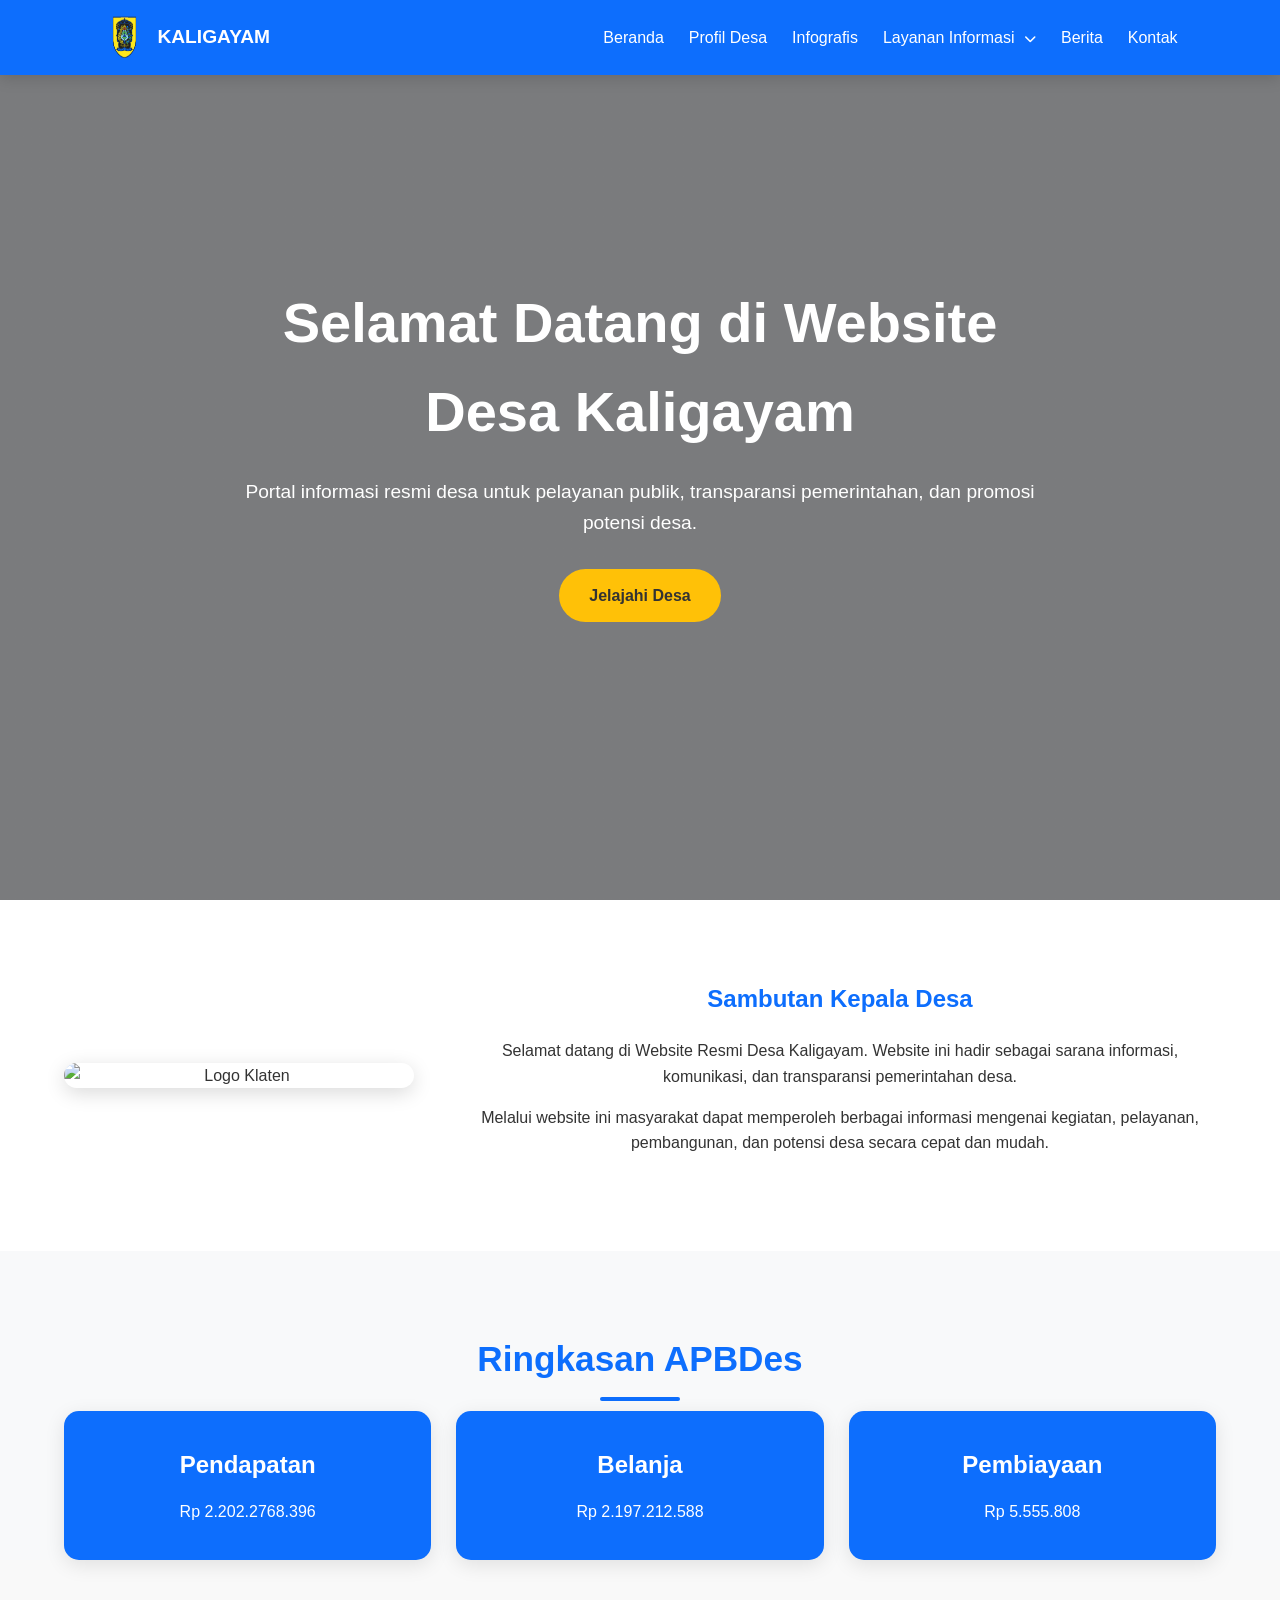
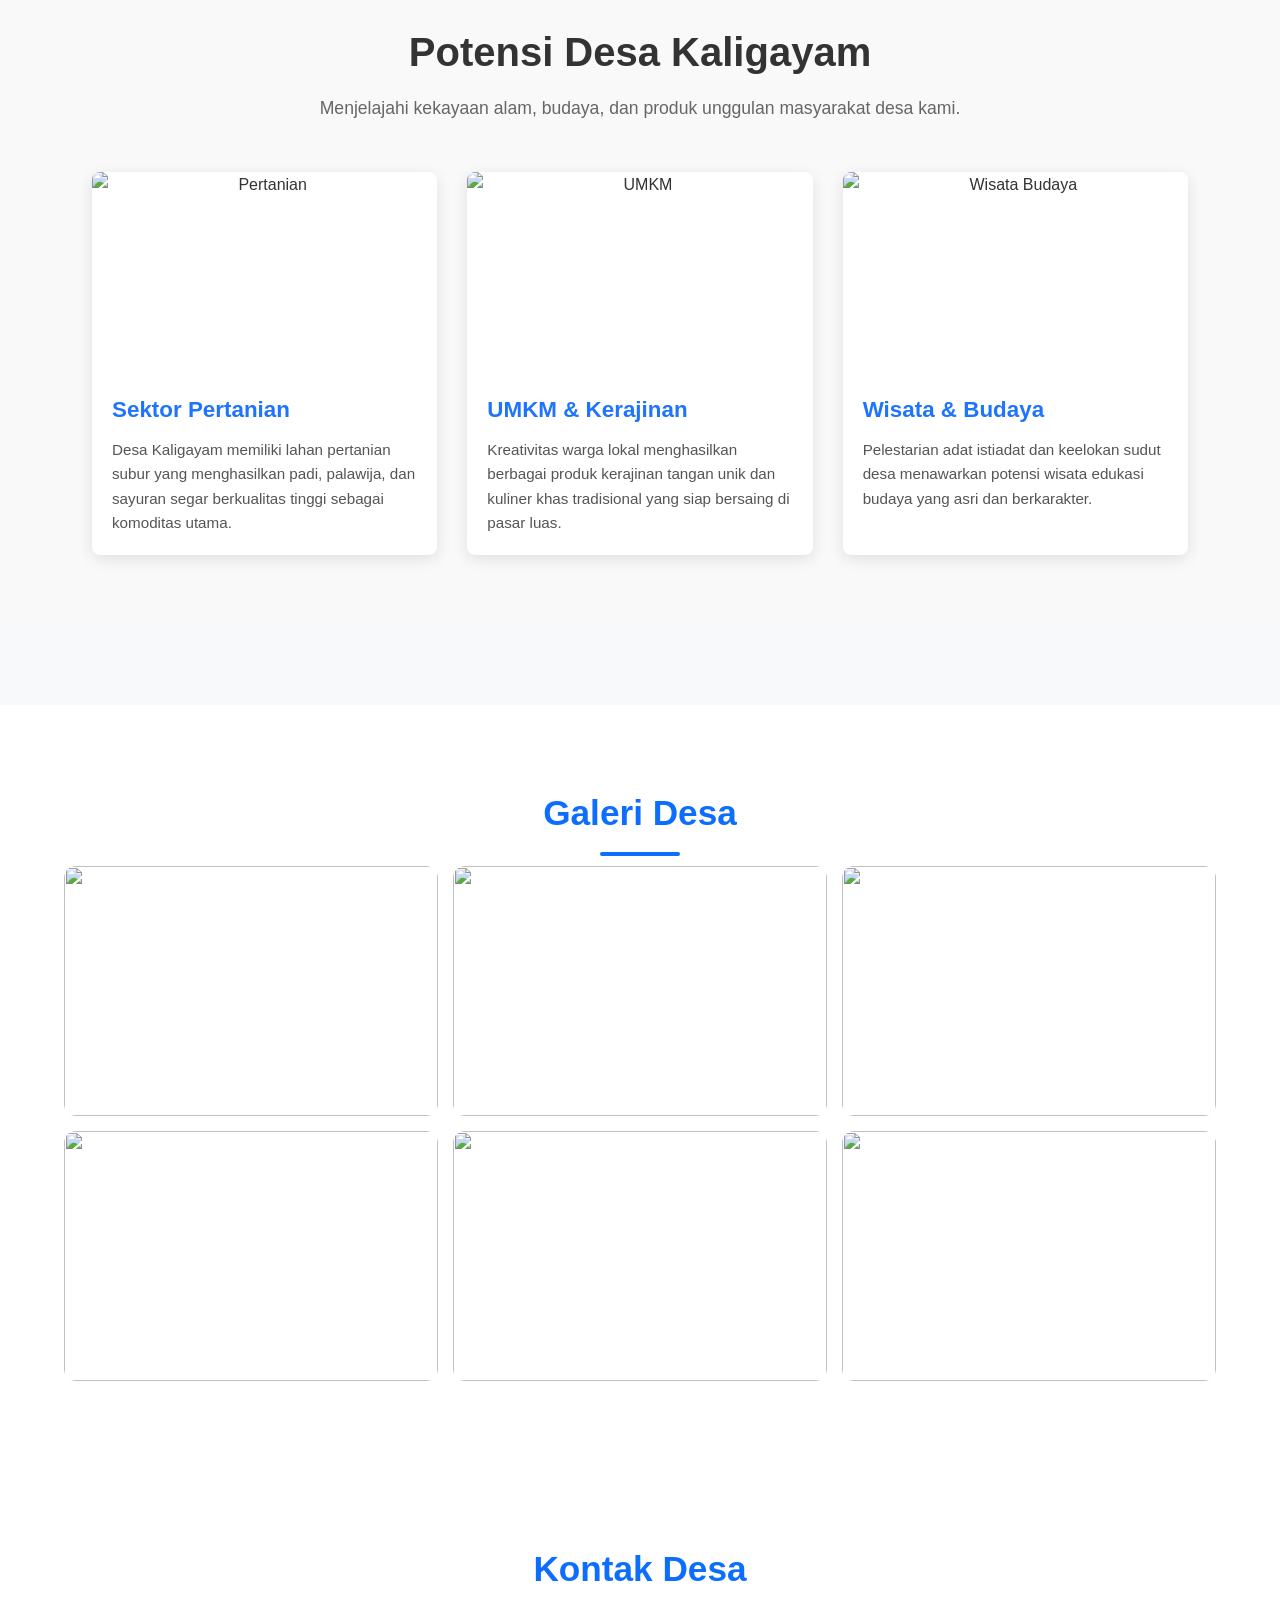
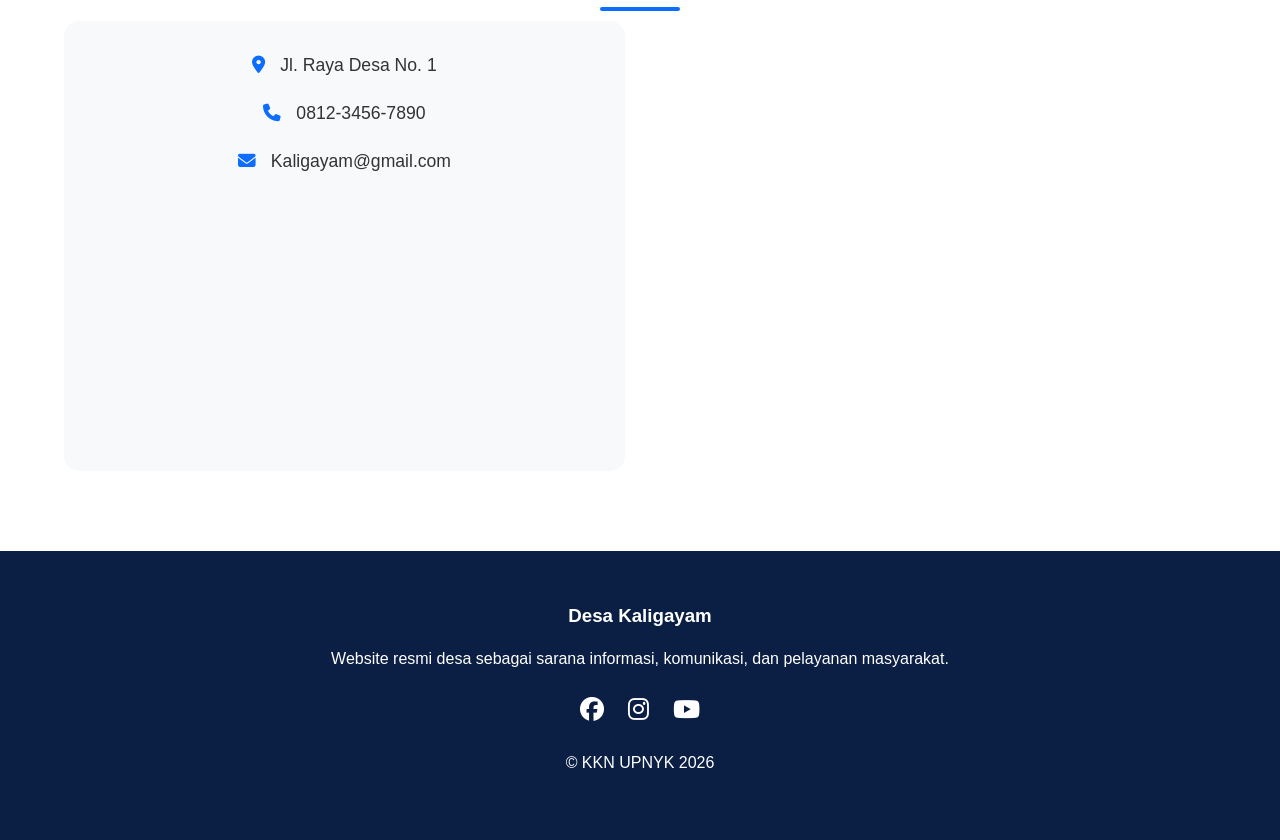
==== index.html @ d3d973dd "Add files via upload" ====
<!DOCTYPE html>
<html lang="id">
<head>
    <meta charset="UTF-8">
    <meta name="viewport" content="width=device-width, initial-scale=1.0">
    <title>Website Desa</title>

    <link rel="stylesheet"
    href="https://cdnjs.cloudflare.com/ajax/libs/font-awesome/6.5.1/css/all.min.css">

    <link rel="stylesheet" href="index.css">
</head>
<body>

    <!-- HEADER -->
    <header>
<nav class="navbar">

    <div class="logo">
        <img src="./logo.png" alt="Logo Desa">
        <span>KALIGAYAM</span>
    </div>

    <ul class="nav-menu">

        <li><a href="index.html" class="active">Beranda</a></li>

        <li><a href="profil-desa.html">Profil Desa</a></li>

        <li><a href="infografis.html">Infografis</a></li>

        <!-- MENU LAYANAN INFORMASI -->
        <li class="dropdown">

            <a href="layanan-informasi.html">
                Layanan Informasi <i class="fas fa-chevron-down"></i>
            </a>

            <ul class="dropdown-menu">
                <li><a href="layanan-informasi.html#kk">Kartu Keluarga</a></li>
                <li><a href="layanan-informasi.html#ktp">KTP</a></li>
                <li><a href="layanan-informasi.html#kia">KIA</a></li>
                <li><a href="layanan-informasi.html#akta-kematian">Akta Kematian</a></li>
                <li><a href="layanan-informasi.html#akta-lahir">Akta Lahir</a></li>
                <li><a href="layanan-informasi.html#akta-cerai">Akta Cerai</a></li>
                <li><a href="layanan-informasi.html#pernikahan">Pernikahan</a></li>
            </ul>

        </li>

        <li><a href="berita.html">Berita</a></li>

        <li><a href="#contact">Kontak</a></li>

    </ul>

    <div class="hamburger">
        <i class="fas fa-bars"></i>
    </div>

</nav>
    </header>

    <!-- HERO -->
    <section class="hero">
        <div class="hero-content">
            <h1>Selamat Datang di Website Desa Kaligayam</h1>

            <p>
                Portal informasi resmi desa untuk pelayanan publik,
                transparansi pemerintahan, dan promosi potensi desa.
            </p>

            <a href="#sambutan" class="btn-primary">
    Jelajahi Desa
</a>
        </div>
    </section>

    <!-- SAMBUTAN -->
    <section class="welcome" id="sambutan">
        <div class="container">

            <div class="welcome-image">
                <img src="im" alt="Logo Klaten">
            </div>

            <div class="welcome-text">
                <h2>Sambutan Kepala Desa</h2>

                <p>
                    Selamat datang di Website Resmi Desa Kaligayam.
                    Website ini hadir sebagai sarana informasi,
                    komunikasi, dan transparansi pemerintahan desa.
                </p>

                <p>
                    Melalui website ini masyarakat dapat memperoleh
                    berbagai informasi mengenai kegiatan, pelayanan,
                    pembangunan, dan potensi desa secara cepat dan mudah.
                </p>

            </div>

        </div>
    </section>

    <!-- APBDES -->
    <section class="budget">

        <div class="section-title">
            <h2>Ringkasan APBDes</h2>
        </div>

        <div class="container budget-grid">

            <div class="budget-card">
                <h3>Pendapatan</h3>
                <p>Rp 2.202.2768.396</p>
            </div>

            <div class="budget-card">
                <h3>Belanja</h3>
                <p>Rp 2.197.212.588</p>
            </div>

            <div class="budget-card">
                <h3>Pembiayaan</h3>
                <p>Rp 5.555.808</p>
            </div>

        </div>
        
<section id="potensi-desa" class="potensi-section">
    <div class="container">
        <h2 class="section-title">Potensi Desa Kaligayam</h2>
        <p class="section-subtitle">Menjelajahi kekayaan alam, budaya, dan produk unggulan masyarakat desa kami.</p>
        
        <div class="potensi-grid">
            <div class="potensi-card">
                <div class="potensi-image">
                    <img src="https://via.placeholder.com/400x250" alt="Pertanian"> 
                </div>
                <div class="potensi-content">
                    <h3>Sektor Pertanian</h3>
                    <p>Desa Kaligayam memiliki lahan pertanian subur yang menghasilkan padi, palawija, dan sayuran segar berkualitas tinggi sebagai komoditas utama.</p>
                </div>
            </div>

            <div class="potensi-card">
                <div class="potensi-image">
                    <img src="https://via.placeholder.com/400x250" alt="UMKM">
                </div>
                <div class="potensi-content">
                    <h3>UMKM & Kerajinan</h3>
                    <p>Kreativitas warga lokal menghasilkan berbagai produk kerajinan tangan unik dan kuliner khas tradisional yang siap bersaing di pasar luas.</p>
                </div>
            </div>

            <div class="potensi-card">
                <div class="potensi-image">
                    <img src="https://via.placeholder.com/400x250" alt="Wisata Budaya">
                </div>
                <div class="potensi-content">
                    <h3>Wisata & Budaya</h3>
                    <p>Pelestarian adat istiadat dan keelokan sudut desa menawarkan potensi wisata edukasi budaya yang asri dan berkarakter.</p>
                </div>
            </div>
        </div>
    </div>
</section>

    </section>
     <!-- GALERI -->
    <section id="gallery" class="gallery">

        <div class="section-title">
            <h2>Galeri Desa</h2>
        </div>

        <div class="container gallery-grid">

            <img src="img/gallery1.jpg" alt="">
            <img src="img/gallery2.jpg" alt="">
            <img src="img/gallery3.jpg" alt="">
            <img src="img/gallery4.jpg" alt="">
            <img src="img/gallery5.jpg" alt="">
            <img src="img/gallery6.jpg" alt="">

        </div>

    </section>

    <!-- KONTAK -->
    <section id="contact" class="contact">

        <div class="section-title">
            <h2>Kontak Desa</h2>
        </div>

        <div class="container">

            <div class="contact-info">

                <p>
                    <i class="fas fa-location-dot"></i>
                    Jl. Raya Desa No. 1
                </p>

                <p>
                    <i class="fas fa-phone"></i>
                    0812-3456-7890
                </p>

                <p>
                    <i class="fas fa-envelope"></i>
                    Kaligayam@gmail.com
                </p>

            </div>

            <iframe 
            src="https://www.google.com/maps/embed?pb=!1m18!1m12!1m3!1d10441.804747610775!2d110.60800306885244!3d-7.7954443360264785!2m3!1f0!2f0!3f0!3m2!1i1024!2i768!4f13.1!3m3!1m2!1s0x2e7a48b31ecb693f%3A0x42fa179632f02f46!2sKaligayam%2C%20Kec.%20Wedi%2C%20Kabupaten%20Klaten%2C%20Jawa%20Tengah!5e1!3m2!1sid!2sid!4v1783832310187!5m2!1sid!2sid" width="600" height="450" style="border:0;" allowfullscreen="" loading="lazy" referrerpolicy="strict-origin-when-cross-origin">

            </iframe>

        </div>

    </section>

    <!-- FOOTER -->
    <footer>

        <div class="footer-content">

            <h3>Desa Kaligayam</h3>

            <p>
                Website resmi desa sebagai sarana informasi,
                komunikasi, dan pelayanan masyarakat.
            </p>

            <div class="social">
                <a href="#"><i class="fab fa-facebook"></i></a>
                <a href="#"><i class="fab fa-instagram"></i></a>
                <a href="#"><i class="fab fa-youtube"></i></a>
            </div>

            <p>
                © KKN UPNYK 2026
            </p>

        </div>

    </footer>

   <script src="index.js"></script>

</body>
</html>
---- index.css ----
/* =========================
   RESET
========================= */

*{
    margin:0;
    padding:0;
    box-sizing:border-box;
}

html{
    scroll-behavior:smooth;
}

body{
    font-family:'Segoe UI', Tahoma, Geneva, Verdana, sans-serif;
    background:#f5f7fa;
    color:#333;
    line-height:1.6;
}

a{
    text-decoration:none;
}

ul{
    list-style:none;
}

img{
    max-width:100%;
    display:block;
}

/* =========================
   CONTAINER
========================= */

.container{
    width:90%;
    max-width:1200px;
    margin:auto;
}

section{
    padding:80px 0;
}

.section-title{
    text-align:center;
    margin-bottom:50px;
}

.section-title h2{
    font-size:2.2rem;
    color:#0d6efd;
    position:relative;
}

.section-title h2::after{
    content:'';
    width:80px;
    height:4px;
    background:#0d6efd;
    display:block;
    margin:10px auto;
    border-radius:20px;
}

/* =========================
   NAVBAR
========================= */

.navbar{
    position:fixed;
    top:0;
    left:0;
    width:100%;
    padding:15px 8%;
    background:#0d6efd;
    display:flex;
    justify-content:space-between;
    align-items:center;
    z-index:1000;
    box-shadow:0 3px 15px rgba(0,0,0,0.15);
}

.logo{
    display:flex;
    align-items:center;
    gap:10px;
}

.logo img{
    width:45px;
    height:45px;
}

.logo span{
    color:white;
    font-size:1.2rem;
    font-weight:700;
}

.nav-menu{
    display:flex;
    gap:25px;
}

.nav-menu a{
    color:white;
    font-weight:500;
    transition:0.3s;
}

.nav-menu a:hover{
    color:#ffd54f;
}

.hamburger{
    display:none;
    color:white;
    font-size:1.5rem;
    cursor:pointer;
}

/* =========================
   HERO
========================= */

.hero{
    height:100vh;
    background:
    linear-gradient(rgba(0,0,0,.5),
    rgba(0,0,0,.5)),
    url("img/hero.jpg");
    background-size:cover;
    background-position:center;
    display:flex;
    justify-content:center;
    align-items:center;
    text-align:center;
    color:white;
}

.hero-content{
    max-width:800px;
}

.hero h1{
    font-size:3.5rem;
    margin-bottom:20px;
}

.hero p{
    font-size:1.2rem;
    margin-bottom:30px;
}

.btn-primary{
    background:#ffc107;
    color:#333;
    padding:14px 30px;
    border-radius:30px;
    font-weight:bold;
    display:inline-block;
    transition:0.3s;
}

.btn-primary:hover{
    transform:translateY(-4px);
}
/* =========================
   DROPDOWN MENU DUSUN
========================= */

.dropdown{
    position:relative;
}

.dropdown-menu{
    position:absolute;
    top:100%;
    left:0;
    min-width:220px;
    background:#ffffff;
    border-radius:8px;
    box-shadow:0 5px 15px rgba(0,0,0,0.15);
    display:none;
    z-index:999;
}

.dropdown-menu li{
    width:100%;
}

.dropdown-menu li a{
    display:block;
    padding:12px 15px;
    color:#333;
    transition:0.3s;
}

.dropdown-menu li a:hover{
    background:#0d6efd;
    color:#fff;
}

.dropdown:hover .dropdown-menu{
    display:block;
}

.dropdown > a i{
    margin-left:5px;
    font-size:12px;
}
.dropdown.show .dropdown-menu{
    display:block;
}
/* =========================
   SAMBUTAN
========================= */
html {
    scroll-behavior: smooth;
}

.welcome{
    background:white;
}

.welcome .container{
    display:grid;
    grid-template-columns:350px 1fr;
    gap:50px;
    align-items:center;
}

.welcome-image img{
    border-radius:15px;
    box-shadow:0 5px 20px rgba(0,0,0,.15);
}

.welcome-text h2{
    color:#0d6efd;
    margin-bottom:20px;
}

.welcome-text p{
    margin-bottom:15px;
}

/* =========================
   STATISTIK
========================= */

.stats{
    background:#f8f9fa;
}

.stats .container{
    display:grid;
    grid-template-columns:repeat(4,1fr);
    gap:25px;
}

.stat-card{
    background:white;
    padding:30px;
    text-align:center;
    border-radius:15px;
    border-top:5px solid #0d6efd;
    box-shadow:0 5px 20px rgba(0,0,0,.08);
    transition:0.3s;
}

.stat-card:hover{
    transform:translateY(-10px);
}

.stat-card i{
    font-size:2.5rem;
    color:#0d6efd;
    margin-bottom:15px;
}

.stat-card h3{
    color:#0d6efd;
    font-size:2rem;
}

.stat-card p{
    margin-top:5px;
}

/* =========================
   PERANGKAT DESA
========================= */

.news{
    background:white;
}

.news-grid{
    display:grid;
    grid-template-columns:repeat(3,1fr);
    gap:30px;
}

.news-card{
    background:white;
    border-radius:20px;
    padding:30px;
    text-align:center;
    box-shadow:0 5px 20px rgba(0,0,0,.08);
    transition:0.3s;
}

.news-card:hover{
    transform:translateY(-10px);
}

.news-card img{
    width:180px;
    height:180px;
    object-fit:cover;
    border-radius:50%;
    margin:auto;
    margin-bottom:20px;
    border:5px solid #0d6efd;
}

.news-content h3{
    color:#0d6efd;
    margin-bottom:10px;
}

.news-content p{
    color:#666;
}

/* =========================
   POTENSI DESA
========================= */

/* Kunci utama agar efek scroll menjadi halus */
html {
 scroll-behavior: smooth;
}

/* Styling untuk Section Potensi Desa */
.potensi-section {
    padding: 60px 20px;
    background-color: #f9f9f9; /* Warna latar belakang kontras lembut */
    font-family: sans-serif; /* Sesuaikan dengan font websitemu */
}

.container {
    max-width: 1200px;
    margin: 0 auto;
    text-align: center;
}

.section-title {
    font-size: 2.5rem;
    color: #333;
    margin-bottom: 10px;
}

.section-subtitle {
    font-size: 1.1rem;
    color: #666;
    margin-bottom: 40px;
}

/* Pengaturan Layout Grid untuk Kartu Potensi */
.potensi-grid {
    display: grid;
    grid-template-columns: repeat(auto-fit, minmax(300px, 1fr));
    gap: 30px;
    padding: 10px;
}

/* Styling Kartu */
.potensi-card {
    background-color: #ffffff;
    border-radius: 8px;
    overflow: hidden;
    box-shadow: 0 4px 15px rgba(0, 0, 0, 0.1);
    transition: transform 0.3s ease;
}

.potensi-card:hover {
    transform: translateY(-5px); /* Efek sedikit terangkat saat di-hover */
}

.potensi-image img {
    width: 100%;
    height: 200px;
    object-fit: cover;
    display: block;
}

.potensi-content {
    padding: 20px;
    text-align: left;
}

.potensi-content h3 {
    font-size: 1.4rem;
    color: #1e74fd; /* Disamakan dengan warna biru header kamu */
    margin-bottom: 10px;
}

.potensi-content p {
    font-size: 0.95rem;
    color: #555;
    line-height: 1.6;
}
/* =========================
   GALERI
========================= */
html {
 scroll-behavior: smooth;
}
.gallery{
    background:white;
}

.gallery-grid{
    display:grid;
    grid-template-columns:repeat(3,1fr);
    gap:15px;
}

.gallery-grid img{
    width:100%;
    height:250px;
    object-fit:cover;
    border-radius:12px;
    transition:0.3s;
}

.gallery-grid img:hover{
    transform:scale(1.05);
}

/* =========================
   APBDES
========================= */

.budget{
    background:#f8f9fa;
}

.budget-grid{
    display:grid;
    grid-template-columns:repeat(3,1fr);
    gap:25px;
}

.budget-card{
    background:#0d6efd;
    color:white;
    padding:35px;
    text-align:center;
    border-radius:15px;
    box-shadow:0 5px 20px rgba(0,0,0,.1);
}

.budget-card h3{
    margin-bottom:15px;
    font-size:1.5rem;
}

/* =========================
   KONTAK
========================= */
html {
 scroll-behavior: smooth;
}
.contact{
    background:white;
}

.contact .container{
    display:grid;
    grid-template-columns:1fr 1fr;
    gap:30px;
}

.contact-info{
    background:#f8f9fa;
    padding:30px;
    border-radius:15px;
}

.contact-info p{
    margin-bottom:20px;
    font-size:1.1rem;
}

.contact-info i{
    color:#0d6efd;
    margin-right:10px;
}

.contact iframe{
    width:100%;
    min-height:350px;
    border:none;
    border-radius:15px;
}

/* =========================
   FOOTER
========================= */

footer{
    background:#0b1f44;
    color:white;
    text-align:center;
    padding:50px 20px;
}

.footer-content h3{
    margin-bottom:15px;
}

.footer-content p{
    margin-bottom:15px;
}

.social{
    margin:20px 0;
}

.social a{
    color:white;
    font-size:1.5rem;
    margin:0 10px;
    transition:0.3s;
}

.social a:hover{
    color:#ffc107;
}

/* =========================
   RESPONSIVE
========================= */

@media(max-width:992px){

    .welcome .container{
        grid-template-columns:1fr;
    }

    .stats .container{
        grid-template-columns:repeat(2,1fr);
    }

    .news-grid{
        grid-template-columns:repeat(2,1fr);
    }

    .potential-grid{
        grid-template-columns:repeat(2,1fr);
    }

    .budget-grid{
        grid-template-columns:1fr;
    }

    .contact .container{
        grid-template-columns:1fr;
    }
}

@media(max-width:768px){

    .hamburger{
        display:block;
    }

    .nav-menu{
        display:none;
        flex-direction:column;
        position:absolute;
        top:75px;
        left:0;
        width:100%;
        background:#0d6efd;
        padding:20px;
        text-align:center;
    }

    .nav-menu.active{
        display:flex;
    }

    .hero h1{
        font-size:2.2rem;
    }

    .hero p{
        font-size:1rem;
    }

    .stats .container,
    .news-grid,
    .potential-grid,
    .gallery-grid{
        grid-template-columns:1fr;
    }

    .news-card img{
        width:150px;
        height:150px;
    }
}
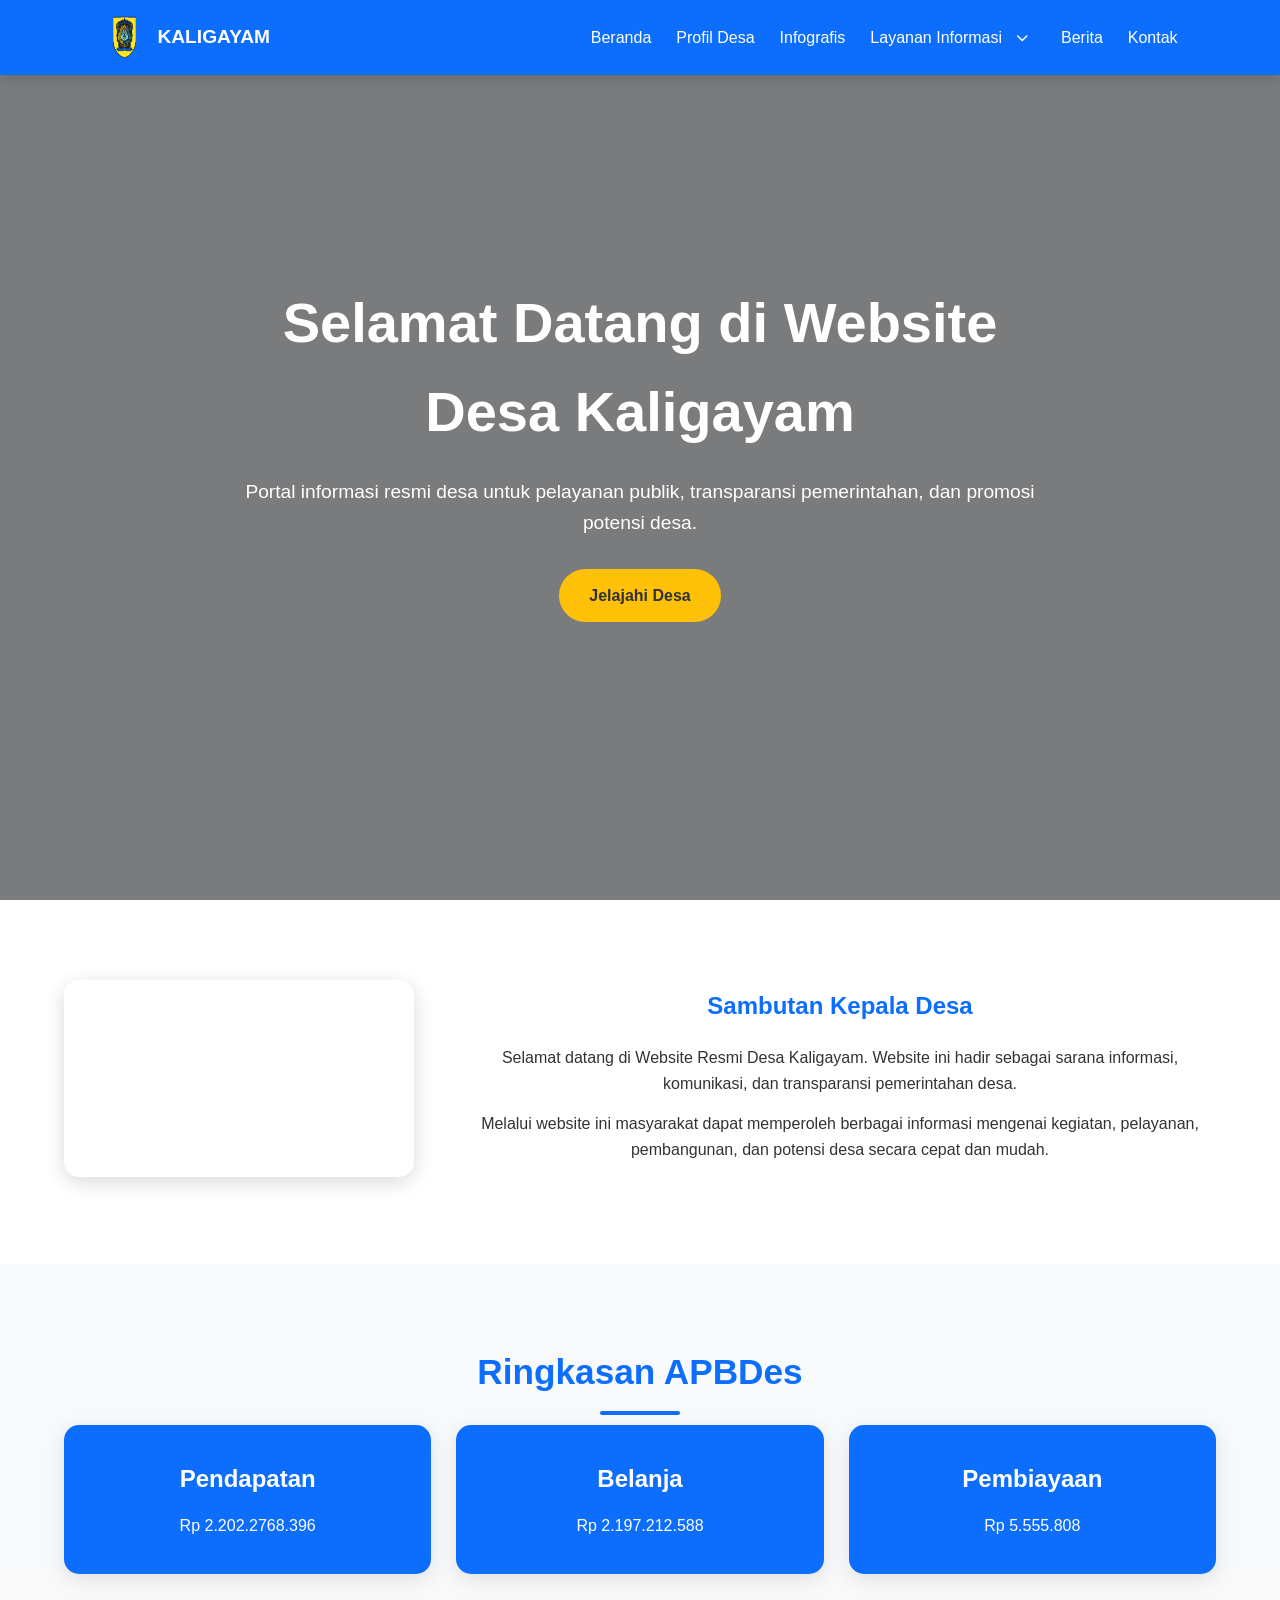
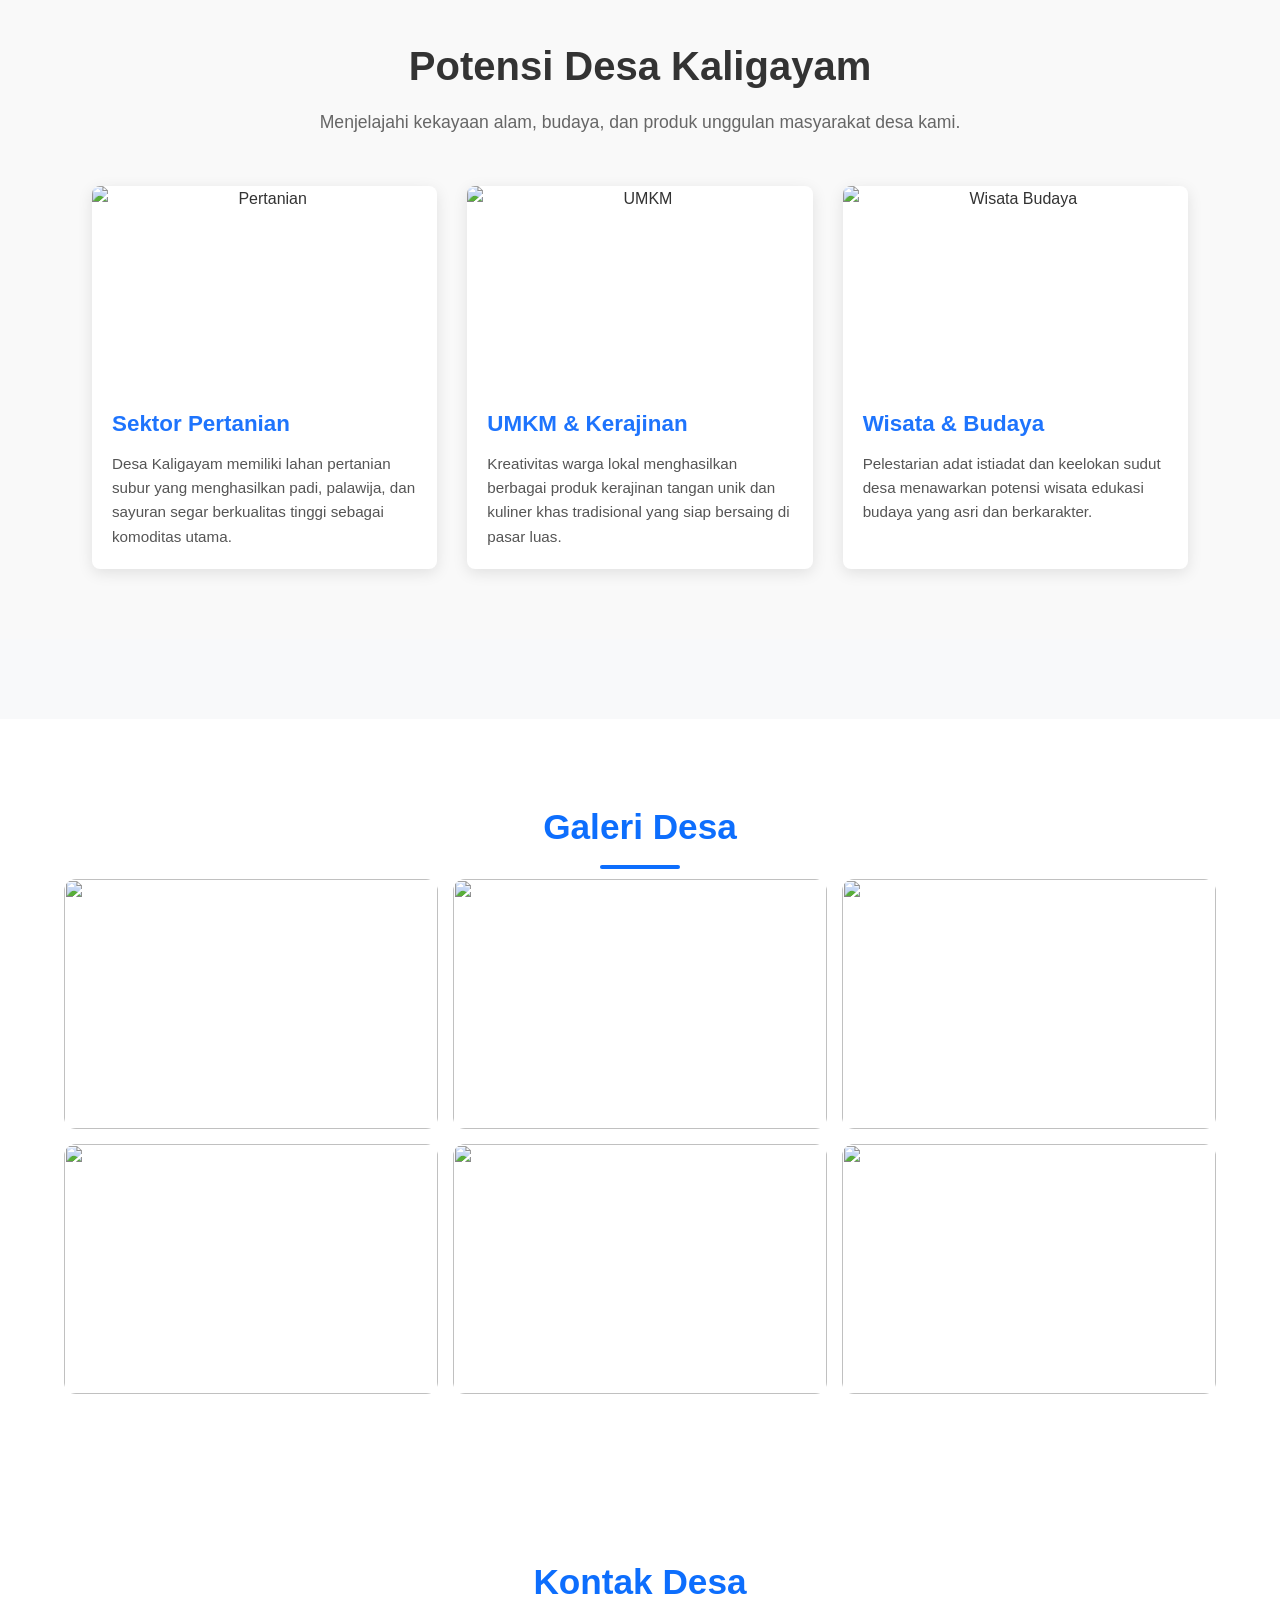
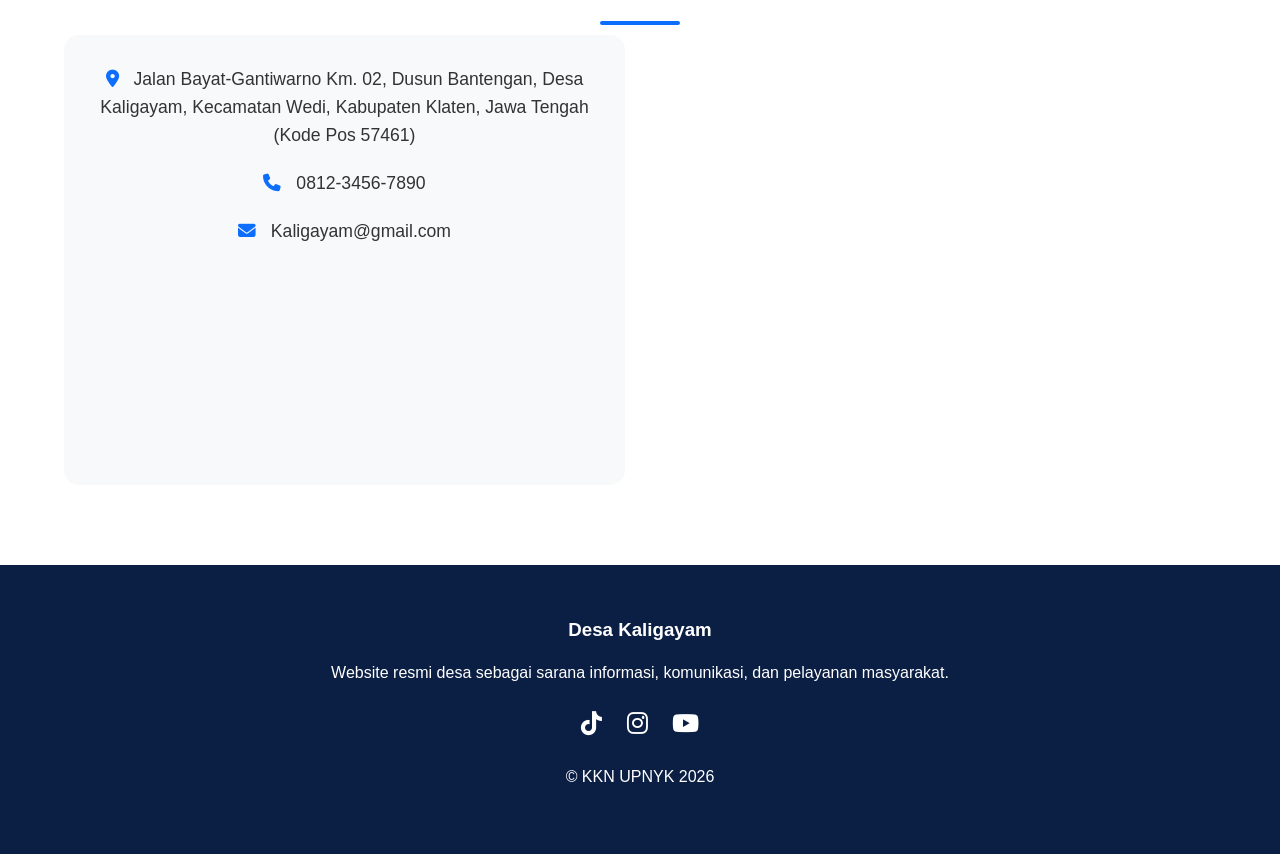
==== commit e8c1d834: "Add files via upload" ====
--- a/index.html
+++ b/index.html
@@ -32,9 +32,10 @@
         <!-- MENU LAYANAN INFORMASI -->
         <li class="dropdown">
 
-            <a href="layanan-informasi.html">
-                Layanan Informasi <i class="fas fa-chevron-down"></i>
-            </a>
+            <div class="dropdown-head">
+                <a href="layanan-informasi.html">Layanan Informasi</a>
+                <span class="dropdown-toggle"><i class="fas fa-chevron-down"></i></span>
+            </div>
 
             <ul class="dropdown-menu">
                 <li><a href="layanan-informasi.html#kk">Kartu Keluarga</a></li>
@@ -82,7 +83,13 @@
         <div class="container">
 
             <div class="welcome-image">
-                <img src="im" alt="Logo Klaten">
+                <iframe
+                    src="https://www.youtube.com/"
+                    title="Sambutan Kepala Desa"
+                    frameborder="0"
+                    allow="accelerometer; autoplay; clipboard-write; encrypted-media; gyroscope; picture-in-picture; web-share"
+                    allowfullscreen>
+                </iframe>
             </div>
 
             <div class="welcome-text">
@@ -204,7 +211,7 @@
 
                 <p>
                     <i class="fas fa-location-dot"></i>
-                    Jl. Raya Desa No. 1
+                    Jalan Bayat-Gantiwarno Km. 02, Dusun Bantengan, Desa Kaligayam, Kecamatan Wedi, Kabupaten Klaten, Jawa Tengah (Kode Pos 57461)
                 </p>
 
                 <p>
@@ -241,9 +248,9 @@
             </p>
 
             <div class="social">
-                <a href="#"><i class="fab fa-facebook"></i></a>
-                <a href="#"><i class="fab fa-instagram"></i></a>
-                <a href="#"><i class="fab fa-youtube"></i></a>
+                <a href="https://www.tiktok.com/@kaligayam.official" target="_blank" rel="noopener noreferrer"><i class="fab fa-tiktok"></i></a>
+                <a href="https://www.instagram.com/desa_kaligayam" target="_blank" rel="noopener noreferrer"><i class="fab fa-instagram"></i></a>
+                <a href="#" target="_blank" rel="noopener noreferrer"><i class="fab fa-youtube"></i></a>
             </div>
 
             <p>
--- a/index.css
+++ b/index.css
@@ -210,10 +210,31 @@
     display:block;
 }
 
-.dropdown > a i{
-    margin-left:5px;
+.dropdown-head{
+    display:flex;
+    align-items:center;
+    justify-content:center;
+    gap:6px;
+}
+
+.dropdown-toggle{
+    cursor:pointer;
+    display:inline-flex;
+    align-items:center;
+    justify-content:center;
+    color:white;
     font-size:12px;
-}
+    padding:4px 8px;
+}
+
+.dropdown-toggle i{
+    transition:0.3s;
+}
+
+.dropdown.show .dropdown-toggle i{
+    transform:rotate(180deg);
+}
+
 .dropdown.show .dropdown-menu{
     display:block;
 }
@@ -236,6 +257,13 @@
 }
 
 .welcome-image img{
+    border-radius:15px;
+    box-shadow:0 5px 20px rgba(0,0,0,.15);
+}
+
+.welcome-image iframe{
+    width:100%;
+    aspect-ratio:16/9;
     border-radius:15px;
     box-shadow:0 5px 20px rgba(0,0,0,.15);
 }
@@ -598,6 +626,21 @@
         display:flex;
     }
 
+    .dropdown:hover .dropdown-menu{
+        display:none;
+    }
+
+    .dropdown-menu{
+        position:static;
+        width:100%;
+        margin-top:10px;
+        box-shadow:none;
+    }
+
+    .dropdown.show .dropdown-menu{
+        display:block;
+    }
+
     .hero h1{
         font-size:2.2rem;
     }
